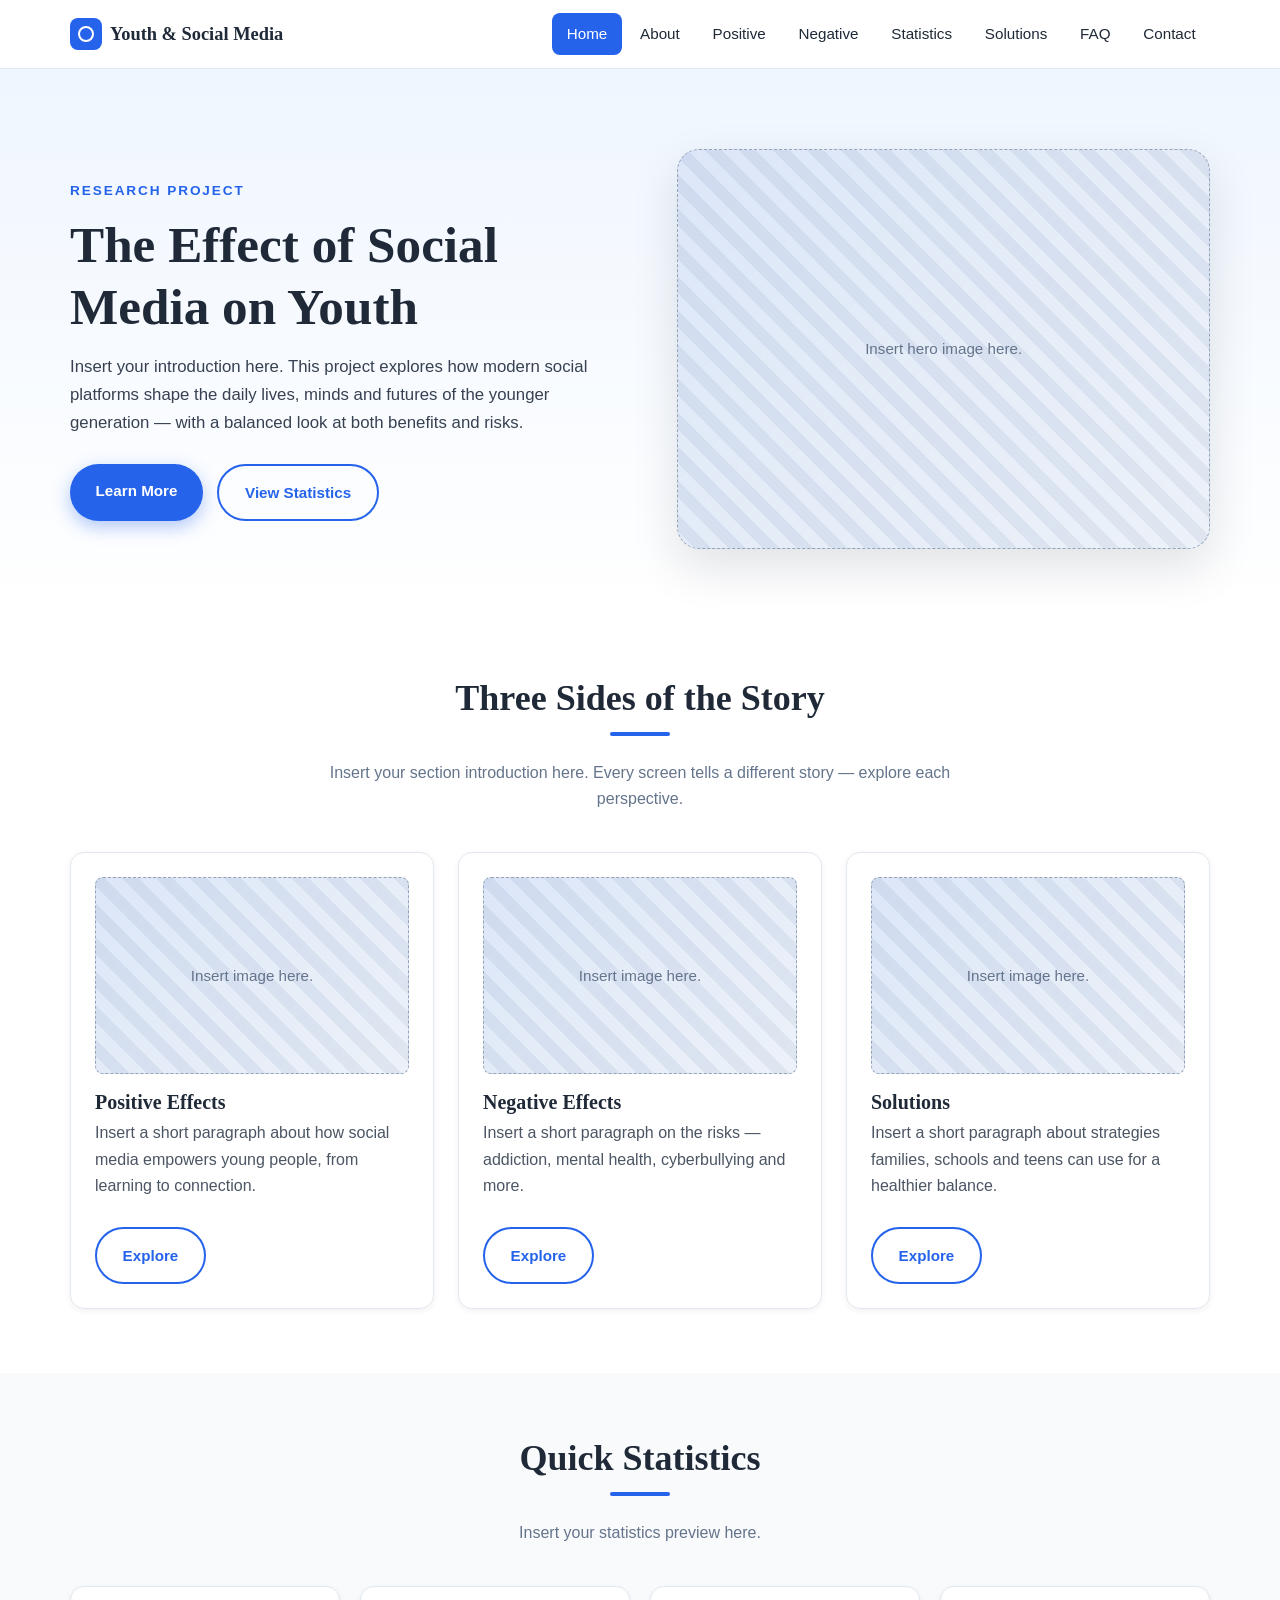
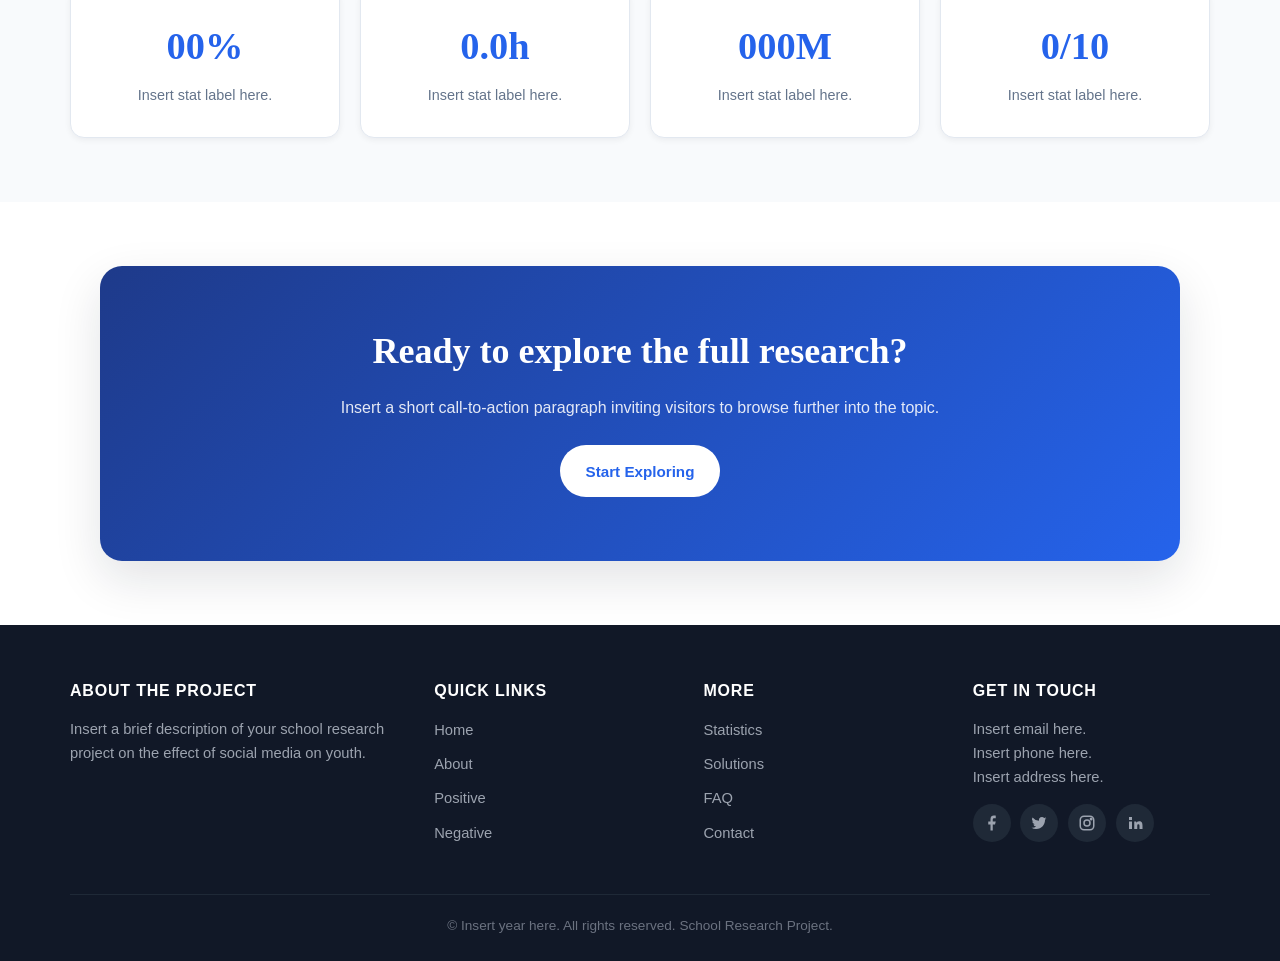
==== index.html @ 490dd214 "Add files via upload" ====
<!DOCTYPE html>
<!-- saved from url=(0097)https://digital-effect-web.preview.emergentagent.com/gp-grp8-the-effect-of-social-media-on-youth/ -->
<html lang="en"><head><meta http-equiv="Content-Type" content="text/html; charset=UTF-8">
  <!-- ============================================================
       Home Page (index.html)
       The Effect of Social Media on Youth
       ============================================================ -->
  
  <meta name="viewport" content="width=device-width, initial-scale=1.0">
  <title>Home | The Effect of Social Media on Youth</title>
  <meta name="description" content="Exploring the positive effects, negative effects, statistics and solutions surrounding social media use among young people.">
  <link href="style.css" rel="stylesheet" type="text/css">
</head>
<body>

  <!-- ================= Sticky Navigation ================= -->
  <header class="navbar">
    <div class="container nav-inner">
      <a href="https://digital-effect-web.preview.emergentagent.com/gp-grp8-the-effect-of-social-media-on-youth/index.html" class="nav-logo"><span class="logo-mark"></span> Youth &amp; Social Media</a>

      <!-- Pure-CSS mobile menu toggle -->
      <input type="checkbox" id="nav-toggle" class="nav-toggle" hidden="">
      <label for="nav-toggle" class="nav-toggle-btn" aria-label="Toggle navigation"><span></span></label>

      <nav>
        <ul class="nav-links">
          <li><a href="https://digital-effect-web.preview.emergentagent.com/gp-grp8-the-effect-of-social-media-on-youth/index.html" class="active">Home</a></li>
          <li><a href="https://digital-effect-web.preview.emergentagent.com/gp-grp8-the-effect-of-social-media-on-youth/about.html">About</a></li>
          <li><a href="https://digital-effect-web.preview.emergentagent.com/gp-grp8-the-effect-of-social-media-on-youth/positive.html">Positive</a></li>
          <li><a href="https://digital-effect-web.preview.emergentagent.com/gp-grp8-the-effect-of-social-media-on-youth/negative.html">Negative</a></li>
          <li><a href="https://digital-effect-web.preview.emergentagent.com/gp-grp8-the-effect-of-social-media-on-youth/statistics.html">Statistics</a></li>
          <li><a href="https://digital-effect-web.preview.emergentagent.com/gp-grp8-the-effect-of-social-media-on-youth/solutions.html">Solutions</a></li>
          <li><a href="https://digital-effect-web.preview.emergentagent.com/gp-grp8-the-effect-of-social-media-on-youth/faq.html">FAQ</a></li>
          <li><a href="https://digital-effect-web.preview.emergentagent.com/gp-grp8-the-effect-of-social-media-on-youth/contact.html">Contact</a></li>
        </ul>
      </nav>
    </div>
  </header>

  <!-- ================= Hero Section ================= -->
  <section class="hero">
    <div class="container hero-inner">
      <div class="hero-text fade-in">
        <span class="eyebrow">Research Project</span>
        <h1>The Effect of Social Media on Youth</h1>
        <p>Insert your introduction here. This project explores how modern social platforms shape the daily lives, minds and futures of the younger generation — with a balanced look at both benefits and risks.</p>
        <div class="hero-cta">
          <a href="https://digital-effect-web.preview.emergentagent.com/gp-grp8-the-effect-of-social-media-on-youth/about.html" class="btn btn-primary">Learn More</a>
          <a href="https://digital-effect-web.preview.emergentagent.com/gp-grp8-the-effect-of-social-media-on-youth/statistics.html" class="btn btn-outline">View Statistics</a>
        </div>
      </div>
      <div class="hero-image img-placeholder fade-in d1">Insert hero image here.</div>
    </div>
  </section>

  <!-- ================= Feature Cards ================= -->
  <section>
    <div class="container">
      <div class="section-title fade-in">
        <h2>Three Sides of the Story</h2>
        <div class="divider"></div>
        <p>Insert your section introduction here. Every screen tells a different story — explore each perspective.</p>
      </div>

      <div class="card-grid">
        <!-- Positive Effects -->
        <article class="card fade-in d1">
          <div class="img-placeholder">Insert image here.</div>
          <h3>Positive Effects</h3>
          <p>Insert a short paragraph about how social media empowers young people, from learning to connection.</p>
          <a href="https://digital-effect-web.preview.emergentagent.com/gp-grp8-the-effect-of-social-media-on-youth/positive.html" class="btn btn-outline">Explore</a>
        </article>

        <!-- Negative Effects -->
        <article class="card fade-in d2">
          <div class="img-placeholder">Insert image here.</div>
          <h3>Negative Effects</h3>
          <p>Insert a short paragraph on the risks — addiction, mental health, cyberbullying and more.</p>
          <a href="https://digital-effect-web.preview.emergentagent.com/gp-grp8-the-effect-of-social-media-on-youth/negative.html" class="btn btn-outline">Explore</a>
        </article>

        <!-- Solutions -->
        <article class="card fade-in d3">
          <div class="img-placeholder">Insert image here.</div>
          <h3>Solutions</h3>
          <p>Insert a short paragraph about strategies families, schools and teens can use for a healthier balance.</p>
          <a href="https://digital-effect-web.preview.emergentagent.com/gp-grp8-the-effect-of-social-media-on-youth/solutions.html" class="btn btn-outline">Explore</a>
        </article>
      </div>
    </div>
  </section>

  <!-- ================= Statistics Preview ================= -->
  <section class="stats-preview">
    <div class="container">
      <div class="section-title fade-in">
        <h2>Quick Statistics</h2>
        <div class="divider"></div>
        <p>Insert your statistics preview here.</p>
      </div>

      <div class="stat-grid">
        <div class="stat-card fade-in">
          <span class="num">00%</span>
          <span class="label">Insert stat label here.</span>
        </div>
        <div class="stat-card fade-in d1">
          <span class="num">0.0h</span>
          <span class="label">Insert stat label here.</span>
        </div>
        <div class="stat-card fade-in d2">
          <span class="num">000M</span>
          <span class="label">Insert stat label here.</span>
        </div>
        <div class="stat-card fade-in d3">
          <span class="num">0/10</span>
          <span class="label">Insert stat label here.</span>
        </div>
      </div>
    </div>
  </section>

  <!-- ================= Call-to-Action ================= -->
  <div class="container">
    <div class="cta fade-in">
      <h2>Ready to explore the full research?</h2>
      <p>Insert a short call-to-action paragraph inviting visitors to browse further into the topic.</p>
      <a href="https://digital-effect-web.preview.emergentagent.com/gp-grp8-the-effect-of-social-media-on-youth/about.html" class="btn btn-primary">Start Exploring</a>
    </div>
  </div>

  <!-- ================= Footer ================= -->
  <footer class="footer">
    <div class="container">
      <div class="footer-grid">
        <div>
          <h4>About the Project</h4>
          <p>Insert a brief description of your school research project on the effect of social media on youth.</p>
        </div>

        <div>
          <h4>Quick Links</h4>
          <ul>
            <li><a href="https://digital-effect-web.preview.emergentagent.com/gp-grp8-the-effect-of-social-media-on-youth/index.html">Home</a></li>
            <li><a href="https://digital-effect-web.preview.emergentagent.com/gp-grp8-the-effect-of-social-media-on-youth/about.html">About</a></li>
            <li><a href="https://digital-effect-web.preview.emergentagent.com/gp-grp8-the-effect-of-social-media-on-youth/positive.html">Positive</a></li>
            <li><a href="https://digital-effect-web.preview.emergentagent.com/gp-grp8-the-effect-of-social-media-on-youth/negative.html">Negative</a></li>
          </ul>
        </div>

        <div>
          <h4>More</h4>
          <ul>
            <li><a href="https://digital-effect-web.preview.emergentagent.com/gp-grp8-the-effect-of-social-media-on-youth/statistics.html">Statistics</a></li>
            <li><a href="https://digital-effect-web.preview.emergentagent.com/gp-grp8-the-effect-of-social-media-on-youth/solutions.html">Solutions</a></li>
            <li><a href="https://digital-effect-web.preview.emergentagent.com/gp-grp8-the-effect-of-social-media-on-youth/faq.html">FAQ</a></li>
            <li><a href="https://digital-effect-web.preview.emergentagent.com/gp-grp8-the-effect-of-social-media-on-youth/contact.html">Contact</a></li>
          </ul>
        </div>

        <div>
          <h4>Get in Touch</h4>
          <p>Insert email here.<br>Insert phone here.<br>Insert address here.</p>
          <div class="social-list">
            <!-- Inline SVG social icon placeholders -->
            <a href="https://digital-effect-web.preview.emergentagent.com/gp-grp8-the-effect-of-social-media-on-youth/#" aria-label="Facebook"><svg viewBox="0 0 24 24" fill="currentColor"><path d="M13 22v-8h3l1-4h-4V7.5c0-1.2.3-2 2-2h2V2.2C16.7 2.1 15.6 2 14.4 2 11.9 2 10 3.5 10 6.7V10H7v4h3v8h3z"></path></svg></a>
            <a href="https://digital-effect-web.preview.emergentagent.com/gp-grp8-the-effect-of-social-media-on-youth/#" aria-label="Twitter"><svg viewBox="0 0 24 24" fill="currentColor"><path d="M22 5.9c-.7.3-1.5.5-2.3.6.8-.5 1.5-1.3 1.8-2.2-.8.5-1.7.8-2.6 1a4.1 4.1 0 0 0-7 3.7A11.6 11.6 0 0 1 3.4 4.7a4.1 4.1 0 0 0 1.3 5.5A4 4 0 0 1 3 9.7v.1a4.1 4.1 0 0 0 3.3 4 4 4 0 0 1-1.9.1 4.1 4.1 0 0 0 3.8 2.8A8.3 8.3 0 0 1 2 18.4 11.7 11.7 0 0 0 8.3 20c7.5 0 11.7-6.3 11.7-11.7v-.5c.8-.6 1.5-1.3 2-2z"></path></svg></a>
            <a href="https://digital-effect-web.preview.emergentagent.com/gp-grp8-the-effect-of-social-media-on-youth/#" aria-label="Instagram"><svg viewBox="0 0 24 24" fill="none" stroke="currentColor" stroke-width="2"><rect x="3" y="3" width="18" height="18" rx="5"></rect><circle cx="12" cy="12" r="4"></circle><circle cx="17.5" cy="6.5" r="1" fill="currentColor"></circle></svg></a>
            <a href="https://digital-effect-web.preview.emergentagent.com/gp-grp8-the-effect-of-social-media-on-youth/#" aria-label="LinkedIn"><svg viewBox="0 0 24 24" fill="currentColor"><path d="M4 4h4v4H4zM4 10h4v10H4zM10 10h3.6v1.5h.1c.5-.9 1.8-1.9 3.7-1.9 4 0 4.6 2.5 4.6 5.9V20h-4v-4c0-1 0-2.3-1.4-2.3S15 14.6 15 15.9V20h-4V10z"></path></svg></a>
          </div>
        </div>
      </div>

      <div class="footer-bottom">
        © Insert year here. All rights reserved. School Research Project.
      </div>
    </div>
  </footer>

<script type="module" src="./Home _ The Effect of Social Media on Youth_files/v4513226cdae34746b4dedf0b4dfa099e1781791509496" integrity="sha512-ZE9pZaUXND66v380QUtch/5sE9tPFh2zg45pR2PB0CVkCtOREv2AJKkSidISWkysEuQ0EH8faUU5du78bx87UQ==" data-cf-beacon="{&quot;version&quot;:&quot;2024.11.0&quot;,&quot;token&quot;:&quot;7f7b0fd8732c4326aae4b9d58d5c514a&quot;}" crossorigin="anonymous"></script>


</body></html>
---- style.css ----
/* =========================================================
   The Effect of Social Media on Youth
   Global Stylesheet (style.css)
   Pure HTML5 + CSS3 — no frameworks, no JavaScript.
   Palette: Blue (#2563eb), White (#ffffff), Dark Gray (#1f2937)
   ========================================================= */

/* ---------- 1. CSS Reset & Root Variables ---------- */
*,
*::before,
*::after {
  box-sizing: border-box;
  margin: 0;
  padding: 0;
}

:root {
  --color-blue: #2563eb;
  --color-blue-dark: #1d4ed8;
  --color-blue-light: #dbeafe;
  --color-white: #ffffff;
  --color-off-white: #f8fafc;
  --color-gray-100: #f1f5f9;
  --color-gray-200: #e2e8f0;
  --color-gray-500: #64748b;
  --color-dark: #1f2937;
  --color-darker: #111827;

  --radius-sm: 8px;
  --radius-md: 14px;
  --radius-lg: 22px;

  --shadow-sm: 0 2px 6px rgba(15, 23, 42, 0.06);
  --shadow-md: 0 8px 24px rgba(15, 23, 42, 0.08);
  --shadow-lg: 0 18px 48px rgba(15, 23, 42, 0.12);

  --transition-fast: 0.2s ease;
  --transition-med: 0.35s ease;

  --font-heading: Georgia, "Times New Roman", serif;
  --font-body: -apple-system, BlinkMacSystemFont, "Segoe UI", Helvetica, Arial, sans-serif;
}

/* ---------- 2. Base Typography ---------- */
html {
  scroll-behavior: smooth;
  font-size: 16px;
}

body {
  font-family: var(--font-body);
  color: var(--color-dark);
  background-color: var(--color-white);
  line-height: 1.65;
  -webkit-font-smoothing: antialiased;
}

h1, h2, h3, h4 {
  font-family: var(--font-heading);
  color: var(--color-dark);
  line-height: 1.2;
  margin-bottom: 0.6em;
}

h1 { font-size: clamp(2rem, 4vw, 3.25rem); }
h2 { font-size: clamp(1.6rem, 3vw, 2.25rem); }
h3 { font-size: 1.25rem; }

p  { margin-bottom: 1em; color: #374151; }

a  { color: var(--color-blue); text-decoration: none; transition: color var(--transition-fast); }
a:hover { color: var(--color-blue-dark); }

img { max-width: 100%; display: block; }

/* ---------- 3. Layout Helpers ---------- */
.container {
  width: 100%;
  max-width: 1180px;
  margin: 0 auto;
  padding: 0 1.25rem;
}

section {
  padding: 4rem 0;
}

.section-title {
  text-align: center;
  margin-bottom: 2.5rem;
}

.section-title h2 { margin-bottom: 0.5rem; }
.section-title p  { color: var(--color-gray-500); max-width: 640px; margin: 0 auto; }

.divider {
  width: 60px;
  height: 4px;
  background: var(--color-blue);
  border-radius: 4px;
  margin: 0.75rem auto 1.5rem;
}

/* ---------- 4. Sticky Navigation Bar ---------- */
.navbar {
  position: sticky;
  top: 0;
  z-index: 100;
  background: rgba(255, 255, 255, 0.85);
  backdrop-filter: saturate(180%) blur(12px);
  -webkit-backdrop-filter: saturate(180%) blur(12px);
  border-bottom: 1px solid var(--color-gray-200);
}

.nav-inner {
  display: flex;
  align-items: center;
  justify-content: space-between;
  height: 68px;
}

.nav-logo {
  font-family: var(--font-heading);
  font-weight: 700;
  font-size: 1.15rem;
  color: var(--color-dark);
  display: flex;
  align-items: center;
  gap: 0.5rem;
}

.nav-logo .logo-mark {
  width: 32px; height: 32px;
  background: var(--color-blue);
  border-radius: 8px;
  display: inline-block;
  position: relative;
}
.nav-logo .logo-mark::after {
  content: "";
  position: absolute; inset: 8px;
  border: 2px solid #fff;
  border-radius: 50%;
}

.nav-links {
  list-style: none;
  display: flex;
  gap: 0.25rem;
}

.nav-links a {
  display: block;
  padding: 0.55rem 0.9rem;
  color: var(--color-dark);
  font-size: 0.95rem;
  font-weight: 500;
  border-radius: var(--radius-sm);
  transition: background var(--transition-fast), color var(--transition-fast);
}

.nav-links a:hover { background: var(--color-blue-light); color: var(--color-blue-dark); }
.nav-links a.active { background: var(--color-blue); color: var(--color-white); }

/* Mobile nav toggle using :target trick (no JS) */
.nav-toggle { display: none; }
.nav-toggle-btn { display: none; }

/* ---------- 5. Buttons ---------- */
.btn {
  display: inline-block;
  padding: 0.85rem 1.6rem;
  border-radius: 999px;
  font-weight: 600;
  font-size: 0.95rem;
  text-align: center;
  transition: transform var(--transition-fast), box-shadow var(--transition-fast), background var(--transition-fast);
  cursor: pointer;
  border: none;
}

.btn-primary {
  background: var(--color-blue);
  color: var(--color-white);
  box-shadow: 0 6px 18px rgba(37, 99, 235, 0.35);
}
.btn-primary:hover {
  background: var(--color-blue-dark);
  color: var(--color-white);
  transform: translateY(-2px);
  box-shadow: 0 10px 24px rgba(37, 99, 235, 0.45);
}

.btn-outline {
  background: transparent;
  color: var(--color-blue);
  border: 2px solid var(--color-blue);
}
.btn-outline:hover {
  background: var(--color-blue);
  color: #fff;
  transform: translateY(-2px);
}

/* ---------- 6. Hero / Banner ---------- */
.hero {
  position: relative;
  background: linear-gradient(180deg, #eff6ff 0%, #ffffff 100%);
  padding: 5rem 0 4rem;
  overflow: hidden;
}

.hero-inner {
  display: grid;
  grid-template-columns: 1.05fr 1fr;
  gap: 3rem;
  align-items: center;
}

.hero-text .eyebrow {
  display: inline-block;
  color: var(--color-blue);
  font-weight: 600;
  font-size: 0.85rem;
  letter-spacing: 0.14em;
  text-transform: uppercase;
  margin-bottom: 0.75rem;
}

.hero-text h1 { margin-bottom: 1rem; }
.hero-text p  { font-size: 1.05rem; margin-bottom: 1.75rem; max-width: 520px; }

.hero-cta {
  display: flex;
  gap: 0.9rem;
  flex-wrap: wrap;
}

/* Image placeholder — pure CSS, no JS, no external assets */
.img-placeholder {
  background:
    linear-gradient(135deg, rgba(37, 99, 235, 0.1), rgba(37, 99, 235, 0.02)),
    repeating-linear-gradient(45deg, #f1f5f9 0 12px, #e2e8f0 12px 24px);
  border: 1px dashed #94a3b8;
  border-radius: var(--radius-lg);
  color: var(--color-gray-500);
  display: flex;
  align-items: center;
  justify-content: center;
  font-weight: 500;
  font-size: 0.95rem;
  text-align: center;
  padding: 1rem;
}

.hero-image { aspect-ratio: 4 / 3; box-shadow: var(--shadow-lg); }

/* Page banner (used on sub-pages) */
.page-banner {
  background: linear-gradient(135deg, #1e3a8a 0%, #2563eb 100%);
  color: #fff;
  padding: 5rem 0 4rem;
  text-align: center;
}
.page-banner h1 { color: #fff; }
.page-banner p  { color: rgba(255, 255, 255, 0.88); max-width: 700px; margin: 0 auto; }

/* ---------- 7. Cards Grid ---------- */
.card-grid {
  display: grid;
  grid-template-columns: repeat(auto-fit, minmax(280px, 1fr));
  gap: 1.5rem;
}

.card {
  background: var(--color-white);
  border: 1px solid var(--color-gray-200);
  border-radius: var(--radius-md);
  padding: 1.5rem;
  box-shadow: var(--shadow-sm);
  transition: transform var(--transition-med), box-shadow var(--transition-med), border-color var(--transition-med);
  display: flex;
  flex-direction: column;
}

.card:hover {
  transform: translateY(-6px);
  box-shadow: var(--shadow-lg);
  border-color: var(--color-blue-light);
}

.card .img-placeholder {
  aspect-ratio: 16 / 10;
  margin-bottom: 1rem;
  border-radius: var(--radius-sm);
}

.card h3 { margin-bottom: 0.4rem; }
.card p  { color: #4b5563; flex-grow: 1; }
.card .btn { align-self: flex-start; margin-top: 0.75rem; }

/* Card icon (inline SVG container) */
.card-icon {
  width: 48px; height: 48px;
  border-radius: 12px;
  background: var(--color-blue-light);
  color: var(--color-blue);
  display: inline-flex;
  align-items: center;
  justify-content: center;
  margin-bottom: 1rem;
}
.card-icon svg { width: 24px; height: 24px; }

/* ---------- 8. Statistics Preview (Home) ---------- */
.stats-preview {
  background: var(--color-off-white);
}

.stat-grid {
  display: grid;
  grid-template-columns: repeat(auto-fit, minmax(200px, 1fr));
  gap: 1.25rem;
}

.stat-card {
  background: var(--color-white);
  border-radius: var(--radius-md);
  padding: 1.75rem 1.25rem;
  text-align: center;
  box-shadow: var(--shadow-sm);
  border: 1px solid var(--color-gray-200);
  transition: transform var(--transition-fast);
}
.stat-card:hover { transform: translateY(-4px); }

.stat-card .num {
  font-family: var(--font-heading);
  font-size: 2.4rem;
  color: var(--color-blue);
  font-weight: 700;
  display: block;
  margin-bottom: 0.25rem;
}
.stat-card .label { color: var(--color-gray-500); font-size: 0.9rem; }

/* ---------- 9. Call-to-Action ---------- */
.cta {
  background: linear-gradient(135deg, #1e3a8a, #2563eb);
  color: #fff;
  text-align: center;
  padding: 4rem 1rem;
  border-radius: var(--radius-lg);
  margin: 4rem auto;
  max-width: 1080px;
  box-shadow: var(--shadow-lg);
}
.cta h2 { color: #fff; }
.cta p  { color: rgba(255, 255, 255, 0.88); max-width: 620px; margin: 0.5rem auto 1.5rem; }
.cta .btn-primary { background: #fff; color: var(--color-blue); box-shadow: none; }
.cta .btn-primary:hover { background: var(--color-blue-light); }

/* ---------- 10. Footer ---------- */
.footer {
  background: var(--color-darker);
  color: #d1d5db;
  padding: 3.5rem 0 1.5rem;
  margin-top: 3rem;
}
.footer h4 { color: #fff; margin-bottom: 1rem; font-family: var(--font-body); font-size: 1rem; letter-spacing: 0.05em; text-transform: uppercase; }
.footer p, .footer a { color: #9ca3af; font-size: 0.92rem; }
.footer a:hover { color: #fff; }

.footer-grid {
  display: grid;
  grid-template-columns: 1.4fr 1fr 1fr 1fr;
  gap: 2rem;
}

.footer ul { list-style: none; }
.footer ul li { margin-bottom: 0.5rem; }

.social-list { display: flex; gap: 0.6rem; margin-top: 0.5rem; }
.social-list a {
  width: 38px; height: 38px;
  background: #1f2937;
  color: #9ca3af;
  border-radius: 50%;
  display: inline-flex;
  align-items: center;
  justify-content: center;
  transition: background var(--transition-fast), color var(--transition-fast), transform var(--transition-fast);
}
.social-list a:hover { background: var(--color-blue); color: #fff; transform: translateY(-3px); }
.social-list svg { width: 18px; height: 18px; }

.footer-bottom {
  border-top: 1px solid #1f2937;
  margin-top: 2.5rem;
  padding-top: 1.25rem;
  text-align: center;
  font-size: 0.85rem;
  color: #6b7280;
}

/* ---------- 11. Timeline (About page) ---------- */
.timeline {
  position: relative;
  max-width: 780px;
  margin: 0 auto;
  padding-left: 2rem;
}
.timeline::before {
  content: "";
  position: absolute;
  left: 8px; top: 0; bottom: 0;
  width: 2px;
  background: var(--color-blue-light);
}
.timeline-item {
  position: relative;
  padding: 1rem 0 1.5rem 1.5rem;
}
.timeline-item::before {
  content: "";
  position: absolute;
  left: -0.55rem; top: 1.3rem;
  width: 14px; height: 14px;
  background: var(--color-blue);
  border: 3px solid #fff;
  border-radius: 50%;
  box-shadow: 0 0 0 2px var(--color-blue-light);
}
.timeline-item h4 { font-family: var(--font-body); font-weight: 700; margin-bottom: 0.25rem; }
.timeline-item .year { color: var(--color-blue); font-weight: 600; font-size: 0.9rem; }

/* ---------- 12. Warning / Info Boxes (Negative page) ---------- */
.info-box {
  border-radius: var(--radius-md);
  padding: 1.25rem 1.5rem;
  margin: 1.5rem 0;
  border-left: 5px solid;
  background: var(--color-off-white);
  box-shadow: var(--shadow-sm);
}
.info-box.warning { border-color: #ef4444; background: #fef2f2; }
.info-box.info    { border-color: var(--color-blue); background: var(--color-blue-light); }
.info-box strong  { color: var(--color-darker); }

/* ---------- 13. Statistics Page — CSS Charts ---------- */
.dashboard-grid {
  display: grid;
  grid-template-columns: repeat(auto-fit, minmax(280px, 1fr));
  gap: 1.5rem;
  margin-bottom: 2rem;
}

.chart-card {
  background: #fff;
  border: 1px solid var(--color-gray-200);
  border-radius: var(--radius-md);
  padding: 1.5rem;
  box-shadow: var(--shadow-sm);
}
.chart-card h3 { font-family: var(--font-body); font-size: 1rem; margin-bottom: 1rem; }
.chart-card .caption { text-align: center; color: var(--color-gray-500); font-size: 0.85rem; margin-top: 0.5rem; }

/* Bar chart (pure CSS) */
.bar-chart {
  display: flex;
  align-items: flex-end;
  justify-content: space-around;
  height: 200px;
  gap: 0.5rem;
  padding: 0.5rem 0;
  border-bottom: 2px solid var(--color-gray-200);
}
.bar {
  flex: 1;
  background: linear-gradient(180deg, var(--color-blue), var(--color-blue-dark));
  border-radius: 6px 6px 0 0;
  position: relative;
  transition: opacity var(--transition-fast);
  animation: barGrow 1.1s ease-out both;
  transform-origin: bottom;
}
.bar:hover { opacity: 0.85; }
.bar::after {
  content: attr(data-label);
  position: absolute;
  bottom: -1.6rem; left: 0; right: 0;
  text-align: center;
  color: var(--color-gray-500);
  font-size: 0.75rem;
}
@keyframes barGrow { from { transform: scaleY(0); } to { transform: scaleY(1); } }

/* Pie chart (conic-gradient) */
.pie-chart {
  width: 180px; height: 180px;
  margin: 0 auto;
  border-radius: 50%;
  background: conic-gradient(
    var(--color-blue) 0 35%,
    #60a5fa 35% 60%,
    #93c5fd 60% 80%,
    #dbeafe 80% 100%
  );
  box-shadow: inset 0 0 0 10px #fff, var(--shadow-sm);
}
.pie-legend {
  display: flex;
  flex-wrap: wrap;
  gap: 0.75rem;
  margin-top: 1rem;
  justify-content: center;
  font-size: 0.85rem;
  color: var(--color-gray-500);
}
.pie-legend span { display: inline-flex; align-items: center; gap: 0.4rem; }
.dot { width: 10px; height: 10px; border-radius: 3px; display: inline-block; }

/* Progress bars */
.progress {
  margin-bottom: 1.1rem;
}
.progress .row {
  display: flex;
  justify-content: space-between;
  font-size: 0.85rem;
  margin-bottom: 0.35rem;
  color: var(--color-dark);
}
.progress .track {
  background: var(--color-gray-100);
  height: 10px;
  border-radius: 999px;
  overflow: hidden;
}
.progress .fill {
  height: 100%;
  background: linear-gradient(90deg, var(--color-blue), #60a5fa);
  border-radius: 999px;
  animation: fillGrow 1.2s ease-out both;
}
@keyframes fillGrow { from { width: 0 !important; } }

/* Percentage cards */
.percent-grid { display: grid; grid-template-columns: repeat(auto-fit, minmax(180px, 1fr)); gap: 1rem; }
.percent-card {
  background: #fff;
  border: 1px solid var(--color-gray-200);
  border-radius: var(--radius-md);
  padding: 1.25rem;
  text-align: center;
  box-shadow: var(--shadow-sm);
}
.percent-card .value {
  font-family: var(--font-heading);
  font-size: 2.2rem;
  color: var(--color-blue);
  font-weight: 700;
}

/* Data table */
.data-table {
  width: 100%;
  border-collapse: collapse;
  background: #fff;
  border-radius: var(--radius-md);
  overflow: hidden;
  box-shadow: var(--shadow-sm);
  border: 1px solid var(--color-gray-200);
}
.data-table th, .data-table td {
  padding: 0.85rem 1rem;
  text-align: left;
  border-bottom: 1px solid var(--color-gray-200);
  font-size: 0.92rem;
}
.data-table th {
  background: var(--color-blue-light);
  color: var(--color-blue-dark);
  font-weight: 600;
}
.data-table tr:last-child td { border-bottom: none; }
.data-table tr:hover { background: var(--color-off-white); }

/* ---------- 14. Steps (Solutions page) ---------- */
.steps {
  display: grid;
  grid-template-columns: repeat(auto-fit, minmax(220px, 1fr));
  gap: 1.5rem;
  counter-reset: step;
}
.step {
  background: #fff;
  border: 1px solid var(--color-gray-200);
  border-radius: var(--radius-md);
  padding: 1.5rem 1.25rem 1.25rem;
  position: relative;
  box-shadow: var(--shadow-sm);
  transition: transform var(--transition-fast);
}
.step:hover { transform: translateY(-4px); }
.step::before {
  counter-increment: step;
  content: counter(step, decimal-leading-zero);
  position: absolute;
  top: -18px; left: 1.25rem;
  background: var(--color-blue);
  color: #fff;
  width: 40px; height: 40px;
  border-radius: 50%;
  display: flex; align-items: center; justify-content: center;
  font-weight: 700;
  font-family: var(--font-heading);
  box-shadow: 0 4px 12px rgba(37, 99, 235, 0.4);
}

/* Quote block */
.quote {
  max-width: 780px;
  margin: 3rem auto 0;
  padding: 2rem;
  background: var(--color-blue-light);
  border-left: 5px solid var(--color-blue);
  border-radius: var(--radius-md);
  font-family: var(--font-heading);
  font-size: 1.25rem;
  font-style: italic;
  color: var(--color-darker);
  text-align: center;
}
.quote::before { content: "\201C"; font-size: 3rem; color: var(--color-blue); line-height: 0.1; vertical-align: -0.4em; margin-right: 0.25rem; }

/* ---------- 15. FAQ ---------- */
.faq-list {
  display: grid;
  gap: 1rem;
  max-width: 820px;
  margin: 0 auto;
}
.faq-item {
  background: #fff;
  border: 1px solid var(--color-gray-200);
  border-radius: var(--radius-md);
  padding: 1.25rem 1.5rem;
  box-shadow: var(--shadow-sm);
  transition: box-shadow var(--transition-fast), transform var(--transition-fast);
}
.faq-item:hover { box-shadow: var(--shadow-md); transform: translateY(-2px); }
.faq-item h3 {
  font-family: var(--font-body);
  font-size: 1.05rem;
  color: var(--color-blue-dark);
  margin-bottom: 0.5rem;
  display: flex;
  gap: 0.6rem;
  align-items: flex-start;
}
.faq-item h3::before {
  content: "Q";
  background: var(--color-blue);
  color: #fff;
  width: 26px; height: 26px;
  border-radius: 50%;
  display: inline-flex;
  align-items: center;
  justify-content: center;
  font-size: 0.8rem;
  font-weight: 700;
  flex-shrink: 0;
}
.faq-item p { margin-bottom: 0; padding-left: 2.1rem; color: #4b5563; }

/* ---------- 16. Contact Page ---------- */
.contact-grid {
  display: grid;
  grid-template-columns: 1.2fr 1fr;
  gap: 2.5rem;
}

.contact-form {
  background: #fff;
  border: 1px solid var(--color-gray-200);
  border-radius: var(--radius-md);
  padding: 2rem;
  box-shadow: var(--shadow-sm);
}
.contact-form .field { margin-bottom: 1.1rem; }
.contact-form label {
  display: block;
  font-size: 0.9rem;
  font-weight: 600;
  color: var(--color-dark);
  margin-bottom: 0.4rem;
}
.contact-form input,
.contact-form textarea {
  width: 100%;
  padding: 0.75rem 0.9rem;
  border: 1px solid var(--color-gray-200);
  border-radius: var(--radius-sm);
  font: inherit;
  color: var(--color-dark);
  background: var(--color-off-white);
  transition: border-color var(--transition-fast), background var(--transition-fast);
}
.contact-form input:focus,
.contact-form textarea:focus {
  outline: none;
  border-color: var(--color-blue);
  background: #fff;
  box-shadow: 0 0 0 3px rgba(37, 99, 235, 0.15);
}
.contact-form textarea { min-height: 130px; resize: vertical; }

.contact-info {
  display: flex;
  flex-direction: column;
  gap: 1.25rem;
}
.info-card {
  background: #fff;
  border: 1px solid var(--color-gray-200);
  border-radius: var(--radius-md);
  padding: 1.25rem 1.5rem;
  box-shadow: var(--shadow-sm);
}
.info-card h4 { font-family: var(--font-body); margin-bottom: 0.4rem; color: var(--color-blue-dark); }
.info-card p  { margin-bottom: 0; font-size: 0.95rem; color: #4b5563; }

.map-placeholder {
  aspect-ratio: 16 / 9;
  margin-top: 2.5rem;
}

/* ---------- 17. Fade-In Animations ---------- */
@keyframes fadeInUp {
  from { opacity: 0; transform: translateY(24px); }
  to   { opacity: 1; transform: translateY(0); }
}
@keyframes fadeIn {
  from { opacity: 0; }
  to   { opacity: 1; }
}

.fade-in    { animation: fadeInUp 0.9s ease-out both; }
.fade-in.d1 { animation-delay: 0.15s; }
.fade-in.d2 { animation-delay: 0.30s; }
.fade-in.d3 { animation-delay: 0.45s; }
.fade-in.d4 { animation-delay: 0.60s; }

.page-banner .fade-in { animation-name: fadeIn; }

/* ---------- 18. Responsive Design ---------- */
@media (max-width: 960px) {
  .hero-inner        { grid-template-columns: 1fr; gap: 2rem; }
  .contact-grid      { grid-template-columns: 1fr; }
  .footer-grid       { grid-template-columns: 1fr 1fr; }
}

@media (max-width: 720px) {
  section { padding: 3rem 0; }
  .nav-links {
    display: none;
    position: absolute;
    top: 68px; left: 0; right: 0;
    background: #fff;
    flex-direction: column;
    padding: 1rem;
    border-bottom: 1px solid var(--color-gray-200);
    box-shadow: var(--shadow-md);
  }
  .nav-toggle:checked ~ .nav-links { display: flex; }
  .nav-toggle-btn {
    display: inline-flex;
    align-items: center;
    justify-content: center;
    width: 40px; height: 40px;
    border-radius: 8px;
    cursor: pointer;
    background: var(--color-blue-light);
  }
  .nav-toggle-btn span,
  .nav-toggle-btn span::before,
  .nav-toggle-btn span::after {
    content: "";
    display: block;
    width: 20px; height: 2px;
    background: var(--color-blue-dark);
    position: relative;
  }
  .nav-toggle-btn span::before { position: absolute; top: -6px; }
  .nav-toggle-btn span::after  { position: absolute; top:  6px; }
}

@media (max-width: 520px) {
  .footer-grid { grid-template-columns: 1fr; }
  .hero        { padding: 3rem 0 2rem; }
  .cta         { margin: 3rem 1rem; padding: 2.5rem 1rem; }
  .contact-form { padding: 1.25rem; }
}
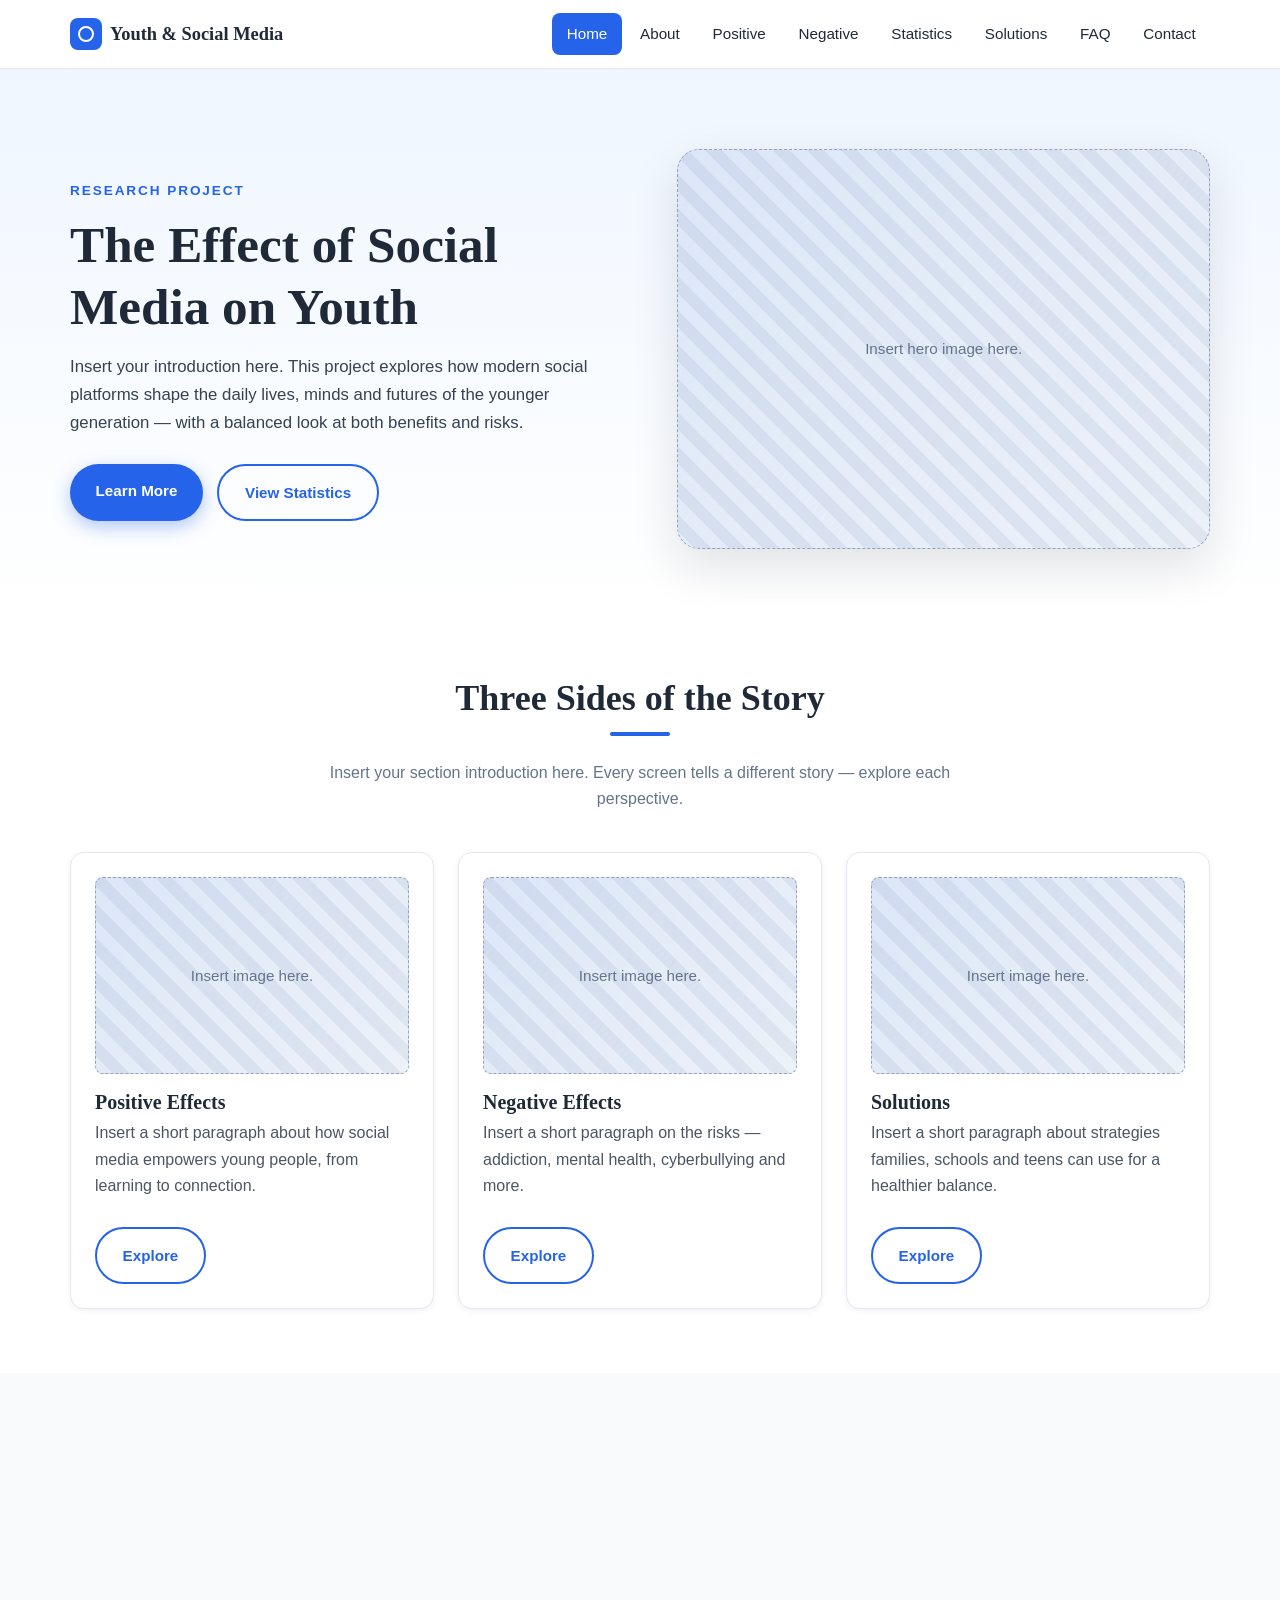
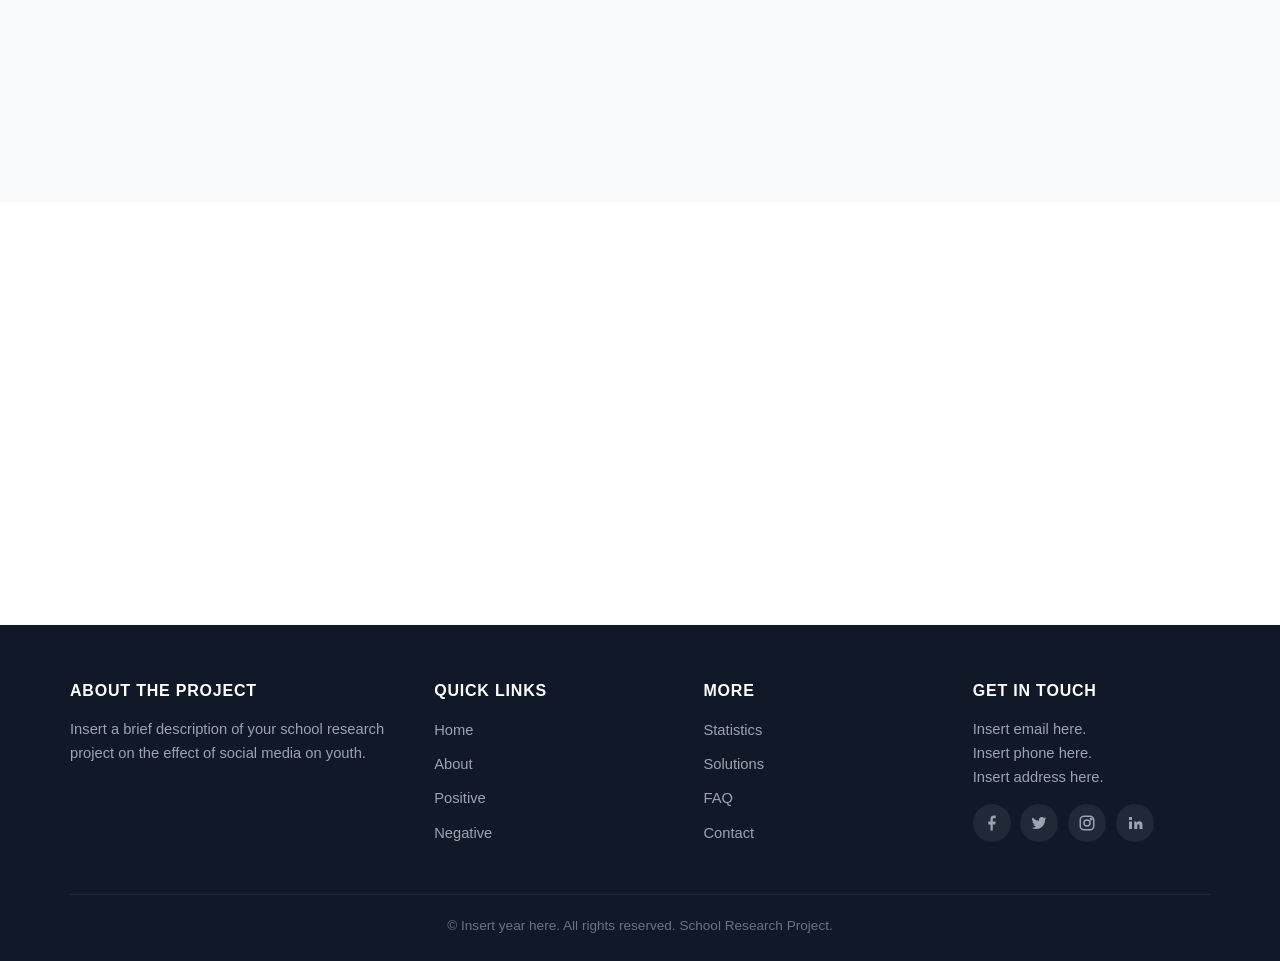
==== commit fa5d4fbf: "Update index.html" ====
--- a/index.html
+++ b/index.html
@@ -24,14 +24,14 @@
 
       <nav>
         <ul class="nav-links">
-          <li><a href="https://digital-effect-web.preview.emergentagent.com/gp-grp8-the-effect-of-social-media-on-youth/index.html" class="active">Home</a></li>
-          <li><a href="https://digital-effect-web.preview.emergentagent.com/gp-grp8-the-effect-of-social-media-on-youth/about.html">About</a></li>
-          <li><a href="https://digital-effect-web.preview.emergentagent.com/gp-grp8-the-effect-of-social-media-on-youth/positive.html">Positive</a></li>
-          <li><a href="https://digital-effect-web.preview.emergentagent.com/gp-grp8-the-effect-of-social-media-on-youth/negative.html">Negative</a></li>
-          <li><a href="https://digital-effect-web.preview.emergentagent.com/gp-grp8-the-effect-of-social-media-on-youth/statistics.html">Statistics</a></li>
-          <li><a href="https://digital-effect-web.preview.emergentagent.com/gp-grp8-the-effect-of-social-media-on-youth/solutions.html">Solutions</a></li>
-          <li><a href="https://digital-effect-web.preview.emergentagent.com/gp-grp8-the-effect-of-social-media-on-youth/faq.html">FAQ</a></li>
-          <li><a href="https://digital-effect-web.preview.emergentagent.com/gp-grp8-the-effect-of-social-media-on-youth/contact.html">Contact</a></li>
+          <li><a href="index.html" class="active">Home</a></li>
+          <li><a href="about.html">About</a></li>
+          <li><a href="positive.html">Positive</a></li>
+          <li><a href="negative.html">Negative</a></li>
+          <li><a href="statistics.html">Statistics</a></li>
+          <li><a href="solutions.html">Solutions</a></li>
+          <li><a href="faq.html">FAQ</a></li>
+          <li><a href="contact.html">Contact</a></li>
         </ul>
       </nav>
     </div>
@@ -45,8 +45,8 @@
         <h1>The Effect of Social Media on Youth</h1>
         <p>Insert your introduction here. This project explores how modern social platforms shape the daily lives, minds and futures of the younger generation — with a balanced look at both benefits and risks.</p>
         <div class="hero-cta">
-          <a href="https://digital-effect-web.preview.emergentagent.com/gp-grp8-the-effect-of-social-media-on-youth/about.html" class="btn btn-primary">Learn More</a>
-          <a href="https://digital-effect-web.preview.emergentagent.com/gp-grp8-the-effect-of-social-media-on-youth/statistics.html" class="btn btn-outline">View Statistics</a>
+          <a href="about.html" class="btn btn-primary">Learn More</a>
+          <a href="statistics.html" class="btn btn-outline">View Statistics</a>
         </div>
       </div>
       <div class="hero-image img-placeholder fade-in d1">Insert hero image here.</div>
@@ -68,7 +68,7 @@
           <div class="img-placeholder">Insert image here.</div>
           <h3>Positive Effects</h3>
           <p>Insert a short paragraph about how social media empowers young people, from learning to connection.</p>
-          <a href="https://digital-effect-web.preview.emergentagent.com/gp-grp8-the-effect-of-social-media-on-youth/positive.html" class="btn btn-outline">Explore</a>
+          <a href="positive.html" class="btn btn-outline">Explore</a>
         </article>
 
         <!-- Negative Effects -->
@@ -76,7 +76,7 @@
           <div class="img-placeholder">Insert image here.</div>
           <h3>Negative Effects</h3>
           <p>Insert a short paragraph on the risks — addiction, mental health, cyberbullying and more.</p>
-          <a href="https://digital-effect-web.preview.emergentagent.com/gp-grp8-the-effect-of-social-media-on-youth/negative.html" class="btn btn-outline">Explore</a>
+          <a href="negative.html" class="btn btn-outline">Explore</a>
         </article>
 
         <!-- Solutions -->
@@ -84,7 +84,7 @@
           <div class="img-placeholder">Insert image here.</div>
           <h3>Solutions</h3>
           <p>Insert a short paragraph about strategies families, schools and teens can use for a healthier balance.</p>
-          <a href="https://digital-effect-web.preview.emergentagent.com/gp-grp8-the-effect-of-social-media-on-youth/solutions.html" class="btn btn-outline">Explore</a>
+          <a href="solutions.html" class="btn btn-outline">Explore</a>
         </article>
       </div>
     </div>
@@ -125,7 +125,7 @@
     <div class="cta fade-in">
       <h2>Ready to explore the full research?</h2>
       <p>Insert a short call-to-action paragraph inviting visitors to browse further into the topic.</p>
-      <a href="https://digital-effect-web.preview.emergentagent.com/gp-grp8-the-effect-of-social-media-on-youth/about.html" class="btn btn-primary">Start Exploring</a>
+      <a href="about.html" class="btn btn-primary">Start Exploring</a>
     </div>
   </div>
 
@@ -141,20 +141,20 @@
         <div>
           <h4>Quick Links</h4>
           <ul>
-            <li><a href="https://digital-effect-web.preview.emergentagent.com/gp-grp8-the-effect-of-social-media-on-youth/index.html">Home</a></li>
-            <li><a href="https://digital-effect-web.preview.emergentagent.com/gp-grp8-the-effect-of-social-media-on-youth/about.html">About</a></li>
-            <li><a href="https://digital-effect-web.preview.emergentagent.com/gp-grp8-the-effect-of-social-media-on-youth/positive.html">Positive</a></li>
-            <li><a href="https://digital-effect-web.preview.emergentagent.com/gp-grp8-the-effect-of-social-media-on-youth/negative.html">Negative</a></li>
+            <li><a href="index.html">Home</a></li>
+            <li><a href="about.html">About</a></li>
+            <li><a href="positive.html">Positive</a></li>
+            <li><a href="negative.html">Negative</a></li>
           </ul>
         </div>
 
         <div>
           <h4>More</h4>
           <ul>
-            <li><a href="https://digital-effect-web.preview.emergentagent.com/gp-grp8-the-effect-of-social-media-on-youth/statistics.html">Statistics</a></li>
-            <li><a href="https://digital-effect-web.preview.emergentagent.com/gp-grp8-the-effect-of-social-media-on-youth/solutions.html">Solutions</a></li>
-            <li><a href="https://digital-effect-web.preview.emergentagent.com/gp-grp8-the-effect-of-social-media-on-youth/faq.html">FAQ</a></li>
-            <li><a href="https://digital-effect-web.preview.emergentagent.com/gp-grp8-the-effect-of-social-media-on-youth/contact.html">Contact</a></li>
+            <li><a href="statistics.html">Statistics</a></li>
+            <li><a href="solutions.html">Solutions</a></li>
+            <li><a href="faq.html">FAQ</a></li>
+            <li><a href="contact.html">Contact</a></li>
           </ul>
         </div>
 
@@ -163,10 +163,10 @@
           <p>Insert email here.<br>Insert phone here.<br>Insert address here.</p>
           <div class="social-list">
             <!-- Inline SVG social icon placeholders -->
-            <a href="https://digital-effect-web.preview.emergentagent.com/gp-grp8-the-effect-of-social-media-on-youth/#" aria-label="Facebook"><svg viewBox="0 0 24 24" fill="currentColor"><path d="M13 22v-8h3l1-4h-4V7.5c0-1.2.3-2 2-2h2V2.2C16.7 2.1 15.6 2 14.4 2 11.9 2 10 3.5 10 6.7V10H7v4h3v8h3z"></path></svg></a>
-            <a href="https://digital-effect-web.preview.emergentagent.com/gp-grp8-the-effect-of-social-media-on-youth/#" aria-label="Twitter"><svg viewBox="0 0 24 24" fill="currentColor"><path d="M22 5.9c-.7.3-1.5.5-2.3.6.8-.5 1.5-1.3 1.8-2.2-.8.5-1.7.8-2.6 1a4.1 4.1 0 0 0-7 3.7A11.6 11.6 0 0 1 3.4 4.7a4.1 4.1 0 0 0 1.3 5.5A4 4 0 0 1 3 9.7v.1a4.1 4.1 0 0 0 3.3 4 4 4 0 0 1-1.9.1 4.1 4.1 0 0 0 3.8 2.8A8.3 8.3 0 0 1 2 18.4 11.7 11.7 0 0 0 8.3 20c7.5 0 11.7-6.3 11.7-11.7v-.5c.8-.6 1.5-1.3 2-2z"></path></svg></a>
-            <a href="https://digital-effect-web.preview.emergentagent.com/gp-grp8-the-effect-of-social-media-on-youth/#" aria-label="Instagram"><svg viewBox="0 0 24 24" fill="none" stroke="currentColor" stroke-width="2"><rect x="3" y="3" width="18" height="18" rx="5"></rect><circle cx="12" cy="12" r="4"></circle><circle cx="17.5" cy="6.5" r="1" fill="currentColor"></circle></svg></a>
-            <a href="https://digital-effect-web.preview.emergentagent.com/gp-grp8-the-effect-of-social-media-on-youth/#" aria-label="LinkedIn"><svg viewBox="0 0 24 24" fill="currentColor"><path d="M4 4h4v4H4zM4 10h4v10H4zM10 10h3.6v1.5h.1c.5-.9 1.8-1.9 3.7-1.9 4 0 4.6 2.5 4.6 5.9V20h-4v-4c0-1 0-2.3-1.4-2.3S15 14.6 15 15.9V20h-4V10z"></path></svg></a>
+            <a href="#" aria-label="Facebook"><svg viewBox="0 0 24 24" fill="currentColor"><path d="M13 22v-8h3l1-4h-4V7.5c0-1.2.3-2 2-2h2V2.2C16.7 2.1 15.6 2 14.4 2 11.9 2 10 3.5 10 6.7V10H7v4h3v8h3z"></path></svg></a>
+            <a href="#" aria-label="Twitter"><svg viewBox="0 0 24 24" fill="currentColor"><path d="M22 5.9c-.7.3-1.5.5-2.3.6.8-.5 1.5-1.3 1.8-2.2-.8.5-1.7.8-2.6 1a4.1 4.1 0 0 0-7 3.7A11.6 11.6 0 0 1 3.4 4.7a4.1 4.1 0 0 0 1.3 5.5A4 4 0 0 1 3 9.7v.1a4.1 4.1 0 0 0 3.3 4 4 4 0 0 1-1.9.1 4.1 4.1 0 0 0 3.8 2.8A8.3 8.3 0 0 1 2 18.4 11.7 11.7 0 0 0 8.3 20c7.5 0 11.7-6.3 11.7-11.7v-.5c.8-.6 1.5-1.3 2-2z"></path></svg></a>
+            <a href="#" aria-label="Instagram"><svg viewBox="0 0 24 24" fill="none" stroke="currentColor" stroke-width="2"><rect x="3" y="3" width="18" height="18" rx="5"></rect><circle cx="12" cy="12" r="4"></circle><circle cx="17.5" cy="6.5" r="1" fill="currentColor"></circle></svg></a>
+            <a href="#" aria-label="LinkedIn"><svg viewBox="0 0 24 24" fill="currentColor"><path d="M4 4h4v4H4zM4 10h4v10H4zM10 10h3.6v1.5h.1c.5-.9 1.8-1.9 3.7-1.9 4 0 4.6 2.5 4.6 5.9V20h-4v-4c0-1 0-2.3-1.4-2.3S15 14.6 15 15.9V20h-4V10z"></path></svg></a>
           </div>
         </div>
       </div>
@@ -180,4 +180,4 @@
 <script type="module" src="./Home _ The Effect of Social Media on Youth_files/v4513226cdae34746b4dedf0b4dfa099e1781791509496" integrity="sha512-ZE9pZaUXND66v380QUtch/5sE9tPFh2zg45pR2PB0CVkCtOREv2AJKkSidISWkysEuQ0EH8faUU5du78bx87UQ==" data-cf-beacon="{&quot;version&quot;:&quot;2024.11.0&quot;,&quot;token&quot;:&quot;7f7b0fd8732c4326aae4b9d58d5c514a&quot;}" crossorigin="anonymous"></script>
 
 
-</body></html>+</body></html>
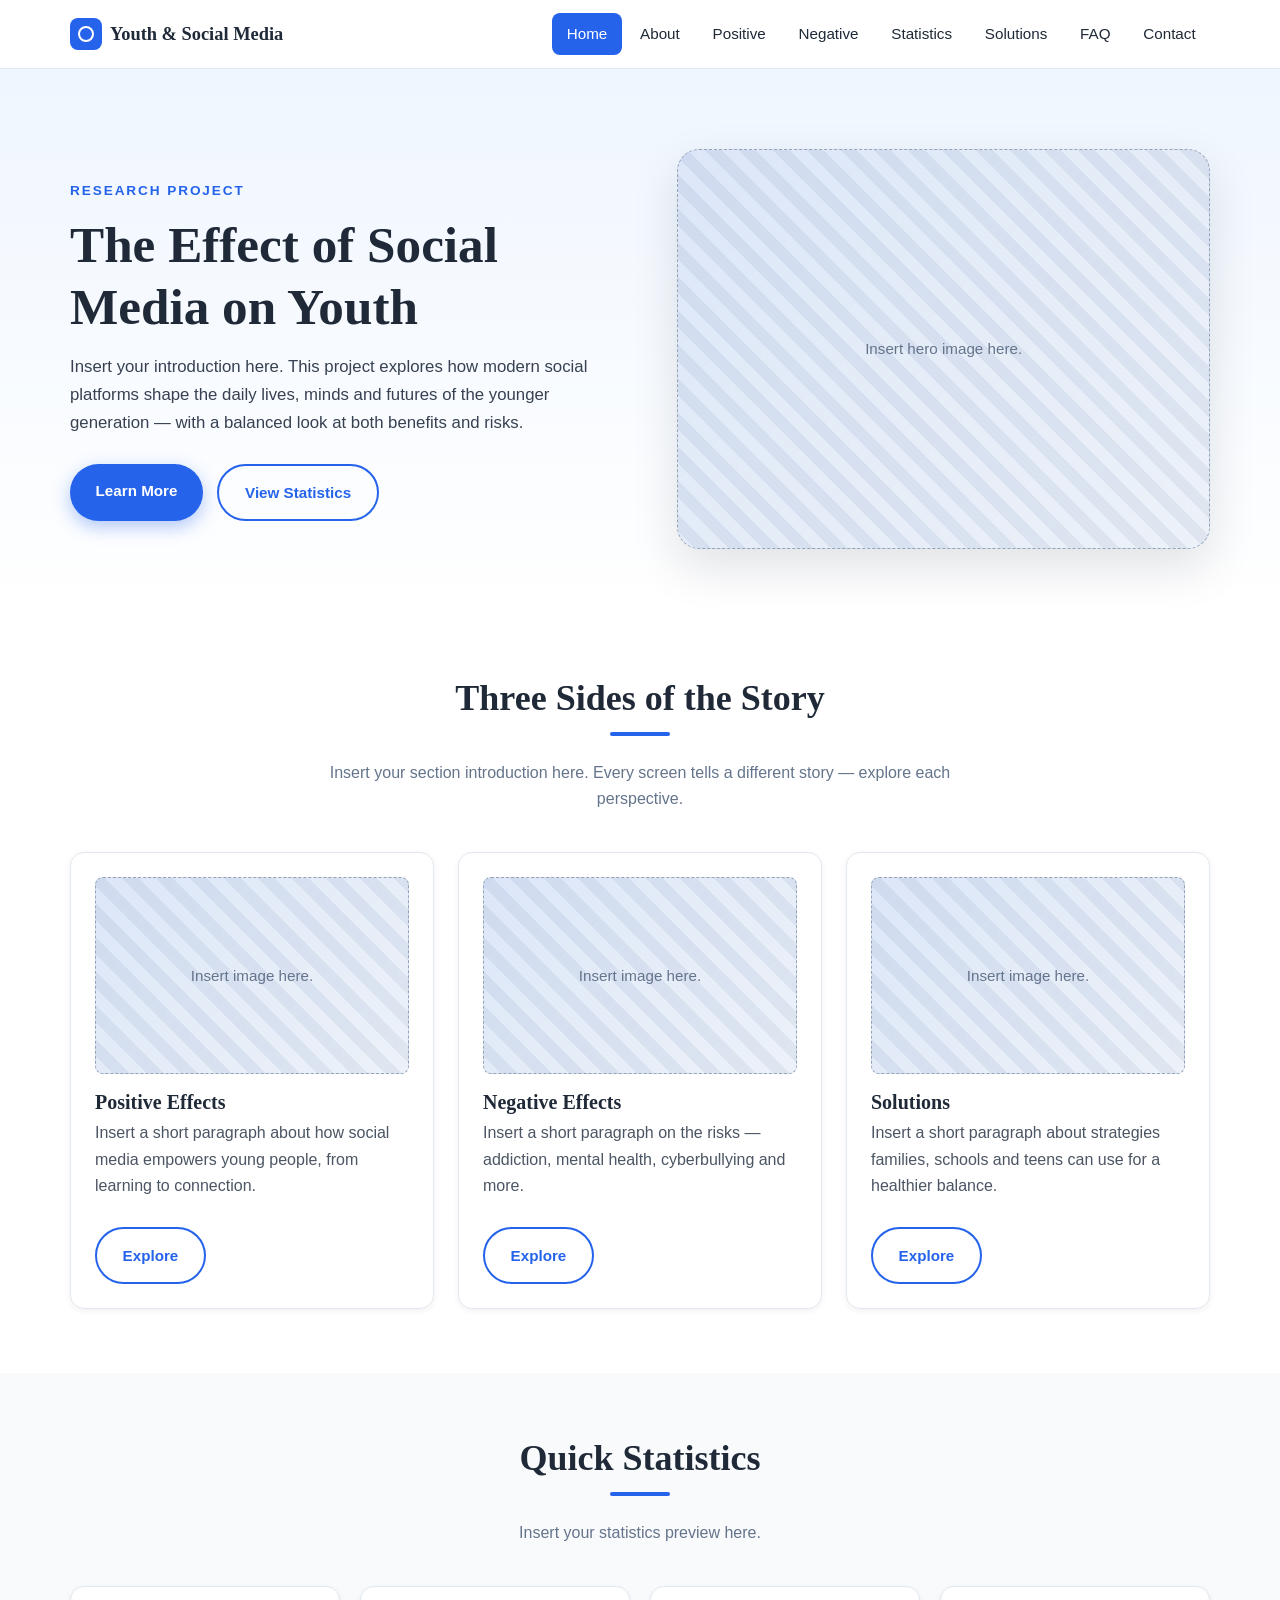
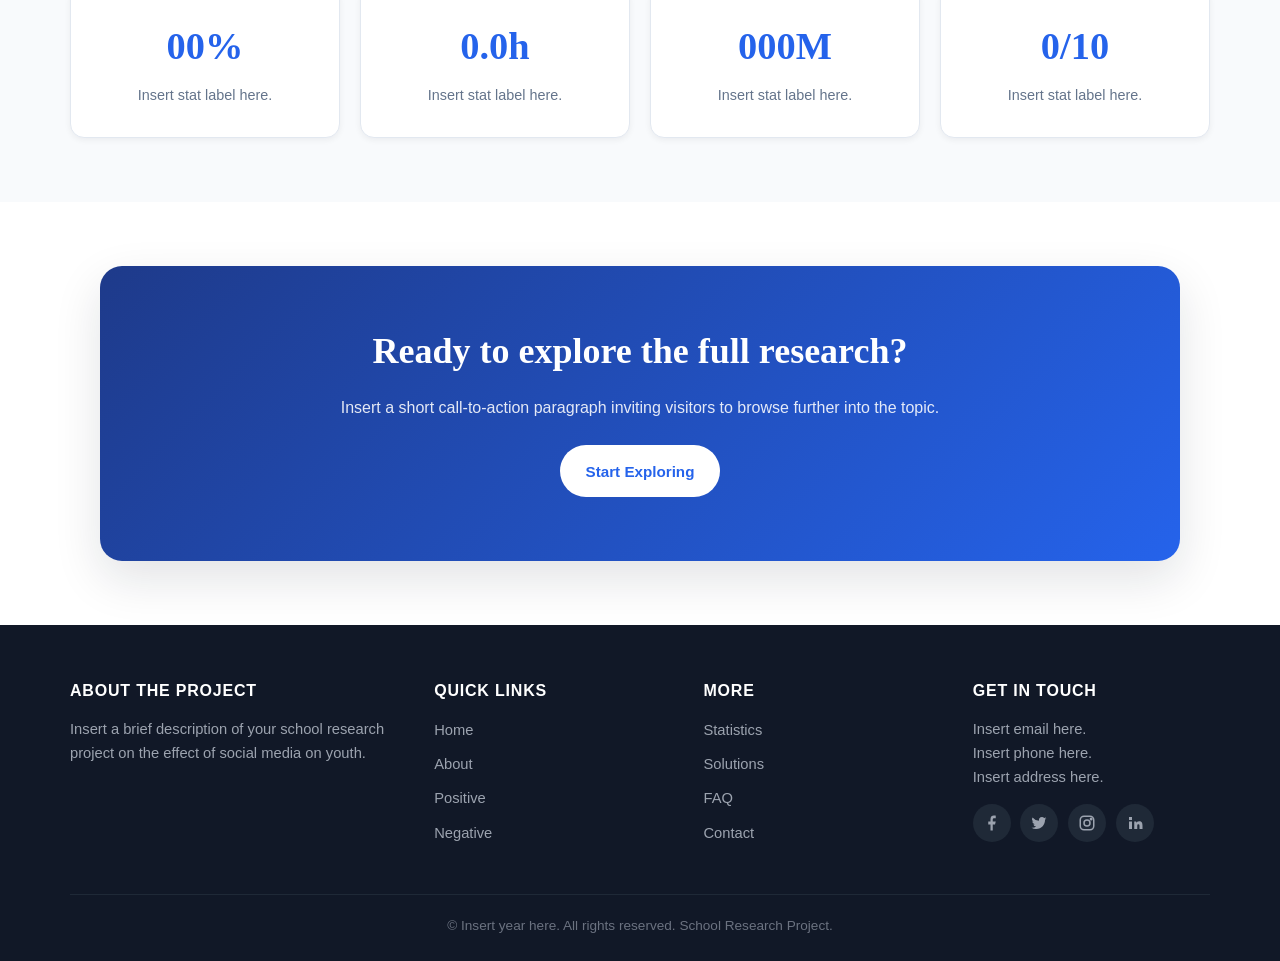
==== commit d5dc4aea: "Update navigation link to point to index.html" ====
--- a/index.html
+++ b/index.html
@@ -16,7 +16,7 @@
   <!-- ================= Sticky Navigation ================= -->
   <header class="navbar">
     <div class="container nav-inner">
-      <a href="https://digital-effect-web.preview.emergentagent.com/gp-grp8-the-effect-of-social-media-on-youth/index.html" class="nav-logo"><span class="logo-mark"></span> Youth &amp; Social Media</a>
+      <a href="index.html" class="nav-logo"><span class="logo-mark"></span> Youth &amp; Social Media</a>
 
       <!-- Pure-CSS mobile menu toggle -->
       <input type="checkbox" id="nav-toggle" class="nav-toggle" hidden="">
